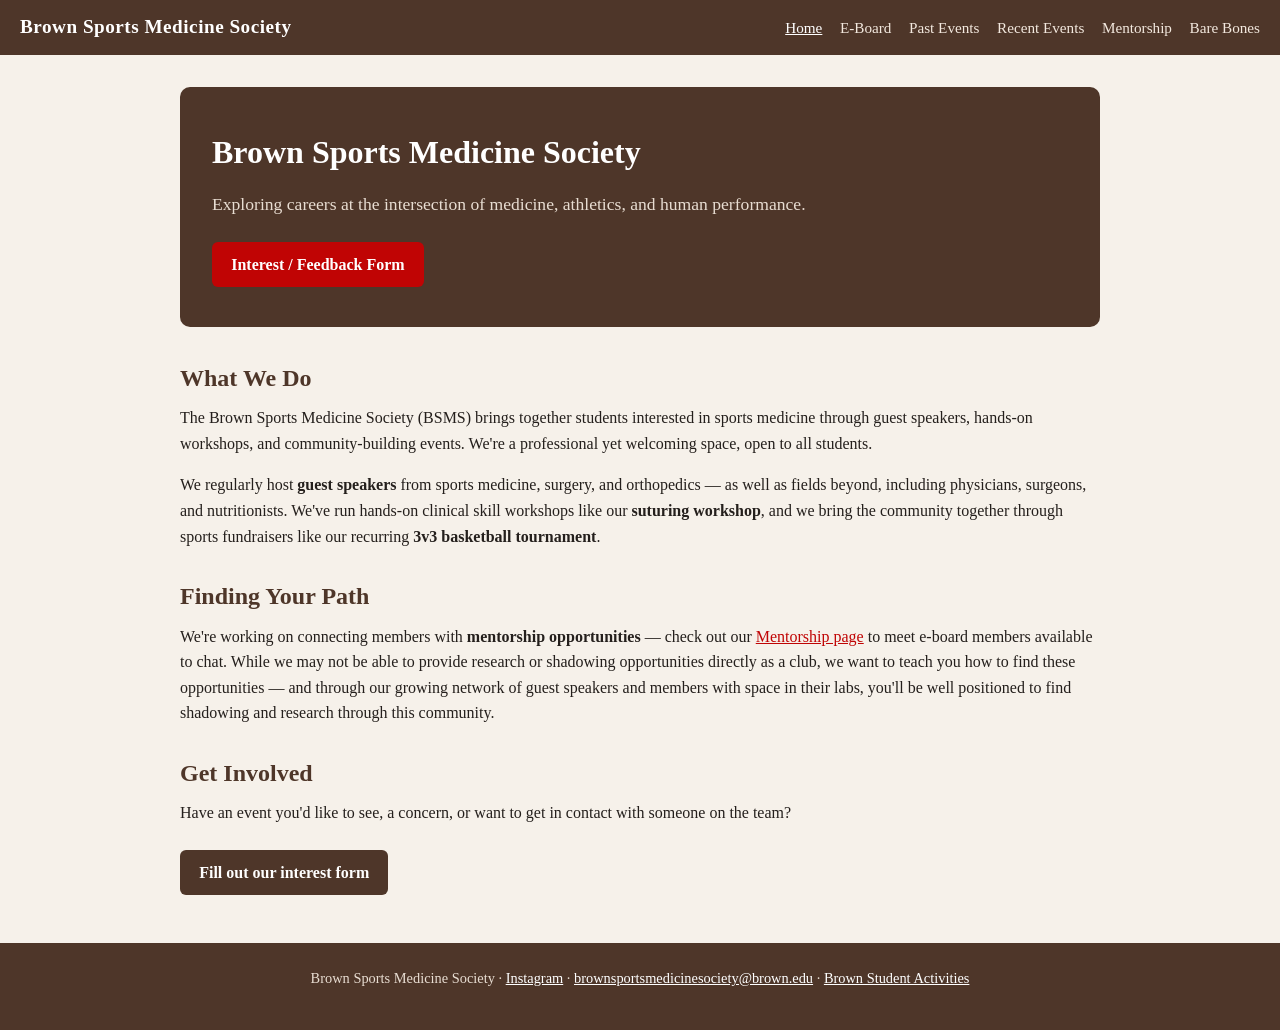
==== index.html @ 6d856916 "Initial BSMS website: spec + prototype (all 6 pages, placeholders)" ====
<!DOCTYPE html>
<html lang="en">
<head>
<meta charset="UTF-8">
<meta name="viewport" content="width=device-width, initial-scale=1.0">
<title>Brown Sports Medicine Society</title>
<link rel="stylesheet" href="css/style.css">
</head>
<body>
<header class="site">
  <div class="brand"><a href="index.html">Brown Sports Medicine Society</a></div>
  <nav class="main">
    <button class="toggle" aria-label="Menu">☰</button>
    <ul>
      <li><a href="index.html" class="active">Home</a></li>
      <li><a href="eboard.html">E-Board</a></li>
      <li><a href="past-events.html">Past Events</a></li>
      <li><a href="recent-events.html">Recent Events</a></li>
      <li><a href="mentorship.html">Mentorship</a></li>
      <li><a href="bare-bones.html">Bare Bones</a></li>
    </ul>
  </nav>
</header>

<main>
  <section class="hero">
    <h1>Brown Sports Medicine Society</h1>
    <p class="lede">Exploring careers at the intersection of medicine, athletics, and human performance.</p>
    <a class="btn" href="#TODO-interest-form">Interest / Feedback Form</a>
  </section>

  <h2>What We Do</h2>
  <p>The Brown Sports Medicine Society (BSMS) brings together students interested in sports medicine through guest speakers, hands-on workshops, and community-building events. We're a professional yet welcoming space, open to all students.</p>
  <p>We regularly host <strong>guest speakers</strong> from sports medicine, surgery, and orthopedics — as well as fields beyond, including physicians, surgeons, and nutritionists. We've run hands-on clinical skill workshops like our <strong>suturing workshop</strong>, and we bring the community together through sports fundraisers like our recurring <strong>3v3 basketball tournament</strong>.</p>

  <h2>Finding Your Path</h2>
  <p>We're working on connecting members with <strong>mentorship opportunities</strong> — check out our <a href="mentorship.html">Mentorship page</a> to meet e-board members available to chat. While we may not be able to provide research or shadowing opportunities directly as a club, we want to teach you how to find these opportunities — and through our growing network of guest speakers and members with space in their labs, you'll be well positioned to find shadowing and research through this community.</p>

  <h2>Get Involved</h2>
  <p>Have an event you'd like to see, a concern, or want to get in contact with someone on the team?</p>
  <a class="btn secondary" href="#TODO-interest-form">Fill out our interest form</a>
</main>

<footer class="site">
  <p>Brown Sports Medicine Society &middot;
     <a href="https://www.instagram.com/brownsportsmedicinesociety/">Instagram</a> &middot;
     <a href="mailto:brownsportsmedicinesociety@brown.edu">brownsportsmedicinesociety@brown.edu</a> &middot;
     <a href="https://studentactivities.brown.edu/organizations/sports-medicine-society-brown">Brown Student Activities</a>
  </p>
</footer>
<script src="js/main.js"></script>
</body>
</html>
---- css/style.css ----
/* Brown Sports Medicine Society — global styles */
:root {
  --brown: #4E3629;
  --red: #C00404;
  --cream: #F6F1EA;
  --ink: #241f1c;
  --muted: #6b625c;
}
* { box-sizing: border-box; margin: 0; padding: 0; }
body {
  font-family: Georgia, 'Times New Roman', serif;
  color: var(--ink);
  background: var(--cream);
  line-height: 1.6;
}
a { color: var(--red); }

/* Header / nav */
header.site {
  background: var(--brown);
  color: #fff;
  padding: 0.75rem 1.25rem;
  display: flex;
  align-items: center;
  justify-content: space-between;
  flex-wrap: wrap;
  gap: 0.5rem;
  position: sticky;
  top: 0;
  z-index: 10;
}
header.site .brand { font-size: 1.2rem; font-weight: bold; letter-spacing: 0.5px; }
header.site .brand a { color: #fff; text-decoration: none; }
nav.main button.toggle {
  display: none;
  background: none; border: 1px solid #fff; color: #fff;
  padding: 0.25rem 0.6rem; border-radius: 4px; font-size: 1rem; cursor: pointer;
}
nav.main ul { list-style: none; display: flex; gap: 1.1rem; flex-wrap: wrap; }
nav.main a { color: #f3e9df; text-decoration: none; font-size: 0.95rem; }
nav.main a:hover, nav.main a.active { color: #fff; text-decoration: underline; }
@media (max-width: 700px) {
  nav.main button.toggle { display: block; }
  nav.main ul { display: none; width: 100%; flex-direction: column; padding-top: 0.5rem; }
  nav.main ul.open { display: flex; }
}

/* Layout */
main { max-width: 960px; margin: 0 auto; padding: 2rem 1.25rem 3rem; }
h1 { color: var(--brown); font-size: 2rem; margin-bottom: 0.75rem; }
h2 { color: var(--brown); margin: 1.75rem 0 0.5rem; }
p { margin-bottom: 1rem; }
.lede { font-size: 1.1rem; color: var(--muted); }

.hero {
  background: var(--brown);
  color: #fff;
  border-radius: 10px;
  padding: 2.5rem 2rem;
  margin-bottom: 2rem;
}
.hero h1 { color: #fff; }
.hero .lede { color: #e8ddd2; }

.btn {
  display: inline-block;
  background: var(--red);
  color: #fff !important;
  padding: 0.6rem 1.2rem;
  border-radius: 6px;
  text-decoration: none;
  font-weight: bold;
  margin-top: 0.5rem;
}
.btn:hover { opacity: 0.9; }
.btn.secondary { background: var(--brown); }

/* Cards & grids */
.grid { display: grid; grid-template-columns: repeat(auto-fill, minmax(240px, 1fr)); gap: 1.25rem; margin-top: 1rem; }
.card {
  background: #fff;
  border: 1px solid #e2d8cd;
  border-radius: 8px;
  overflow: hidden;
  padding-bottom: 0.75rem;
}
.card img { width: 100%; height: 260px; object-fit: cover; display: block; cursor: pointer; }
.card .body { padding: 0.75rem 0.9rem 0; }
.card h3 { color: var(--brown); font-size: 1.05rem; margin-bottom: 0.25rem; }
.card p { font-size: 0.9rem; color: var(--muted); margin-bottom: 0.4rem; }
.placeholder-img {
  width: 100%; height: 260px;
  background: #ddd3c7;
  display: flex; align-items: center; justify-content: center;
  color: var(--muted); font-style: italic;
}
.todo { background: #fff8e1; border-left: 4px solid #d4a017; padding: 0.5rem 0.75rem; font-size: 0.85rem; color: #7a5d00; margin: 0.5rem 0.9rem 0; border-radius: 0 4px 4px 0; }

/* Event article blocks */
article.event {
  background: #fff;
  border: 1px solid #e2d8cd;
  border-radius: 8px;
  padding: 1.25rem 1.5rem;
  margin-top: 1.25rem;
}
article.event img.poster { max-width: 280px; width: 100%; border-radius: 6px; float: right; margin: 0 0 1rem 1.25rem; cursor: pointer; }
@media (max-width: 600px) { article.event img.poster { float: none; margin: 0 0 1rem; max-width: 100%; } }

/* Lightbox */
#lightbox {
  display: none; position: fixed; inset: 0;
  background: rgba(0,0,0,0.85); z-index: 100;
  align-items: center; justify-content: center; cursor: zoom-out;
}
#lightbox img { max-width: 92vw; max-height: 92vh; border-radius: 4px; }
#lightbox.open { display: flex; }

/* Footer */
footer.site {
  background: var(--brown);
  color: #e8ddd2;
  text-align: center;
  padding: 1.5rem 1rem;
  font-size: 0.9rem;
}
footer.site a { color: #fff; }
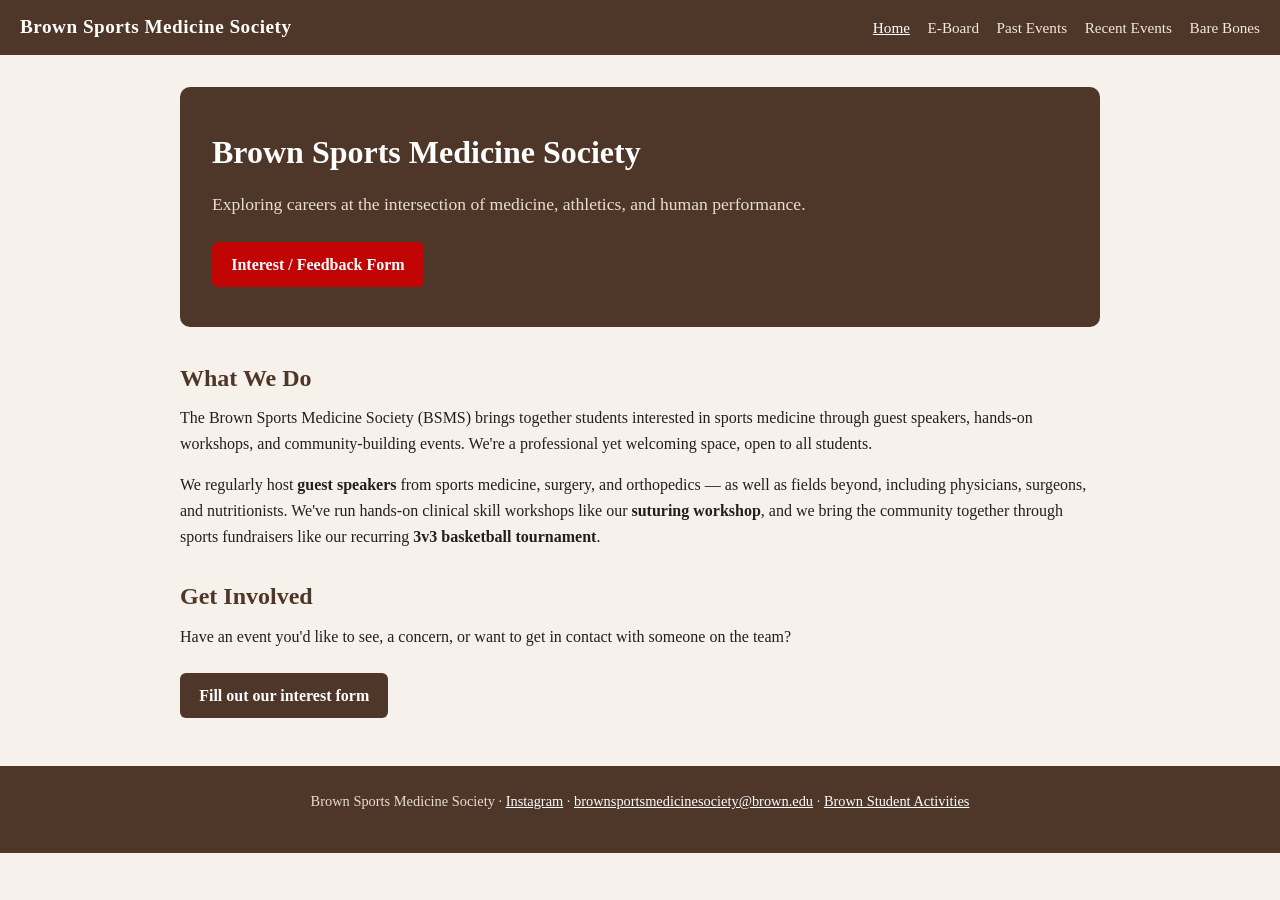
==== commit 22887b1a: "Remove mentorship page; Bare Bones now external nav link; wire interest form; date-order past events" ====
--- a/index.html
+++ b/index.html
@@ -16,8 +16,7 @@
       <li><a href="eboard.html">E-Board</a></li>
       <li><a href="past-events.html">Past Events</a></li>
       <li><a href="recent-events.html">Recent Events</a></li>
-      <li><a href="mentorship.html">Mentorship</a></li>
-      <li><a href="bare-bones.html">Bare Bones</a></li>
+      <li><a href="https://bear-bones.beehiiv.com/" target="_blank" rel="noopener">Bare Bones</a></li>
     </ul>
   </nav>
 </header>
@@ -26,19 +25,16 @@
   <section class="hero">
     <h1>Brown Sports Medicine Society</h1>
     <p class="lede">Exploring careers at the intersection of medicine, athletics, and human performance.</p>
-    <a class="btn" href="#TODO-interest-form">Interest / Feedback Form</a>
+    <a class="btn" href="https://docs.google.com/forms/d/e/1FAIpQLScDk9uIKMxv_40GBWXMDYG9fEyv0TfRWQ9txXXiVj0QrSvIRQ/viewform?usp=sharing&ouid=105178920758912337522">Interest / Feedback Form</a>
   </section>
 
   <h2>What We Do</h2>
   <p>The Brown Sports Medicine Society (BSMS) brings together students interested in sports medicine through guest speakers, hands-on workshops, and community-building events. We're a professional yet welcoming space, open to all students.</p>
   <p>We regularly host <strong>guest speakers</strong> from sports medicine, surgery, and orthopedics — as well as fields beyond, including physicians, surgeons, and nutritionists. We've run hands-on clinical skill workshops like our <strong>suturing workshop</strong>, and we bring the community together through sports fundraisers like our recurring <strong>3v3 basketball tournament</strong>.</p>
 
-  <h2>Finding Your Path</h2>
-  <p>We're working on connecting members with <strong>mentorship opportunities</strong> — check out our <a href="mentorship.html">Mentorship page</a> to meet e-board members available to chat. While we may not be able to provide research or shadowing opportunities directly as a club, we want to teach you how to find these opportunities — and through our growing network of guest speakers and members with space in their labs, you'll be well positioned to find shadowing and research through this community.</p>
-
   <h2>Get Involved</h2>
   <p>Have an event you'd like to see, a concern, or want to get in contact with someone on the team?</p>
-  <a class="btn secondary" href="#TODO-interest-form">Fill out our interest form</a>
+  <a class="btn secondary" href="https://docs.google.com/forms/d/e/1FAIpQLScDk9uIKMxv_40GBWXMDYG9fEyv0TfRWQ9txXXiVj0QrSvIRQ/viewform?usp=sharing&ouid=105178920758912337522">Fill out our interest form</a>
 </main>
 
 <footer class="site">
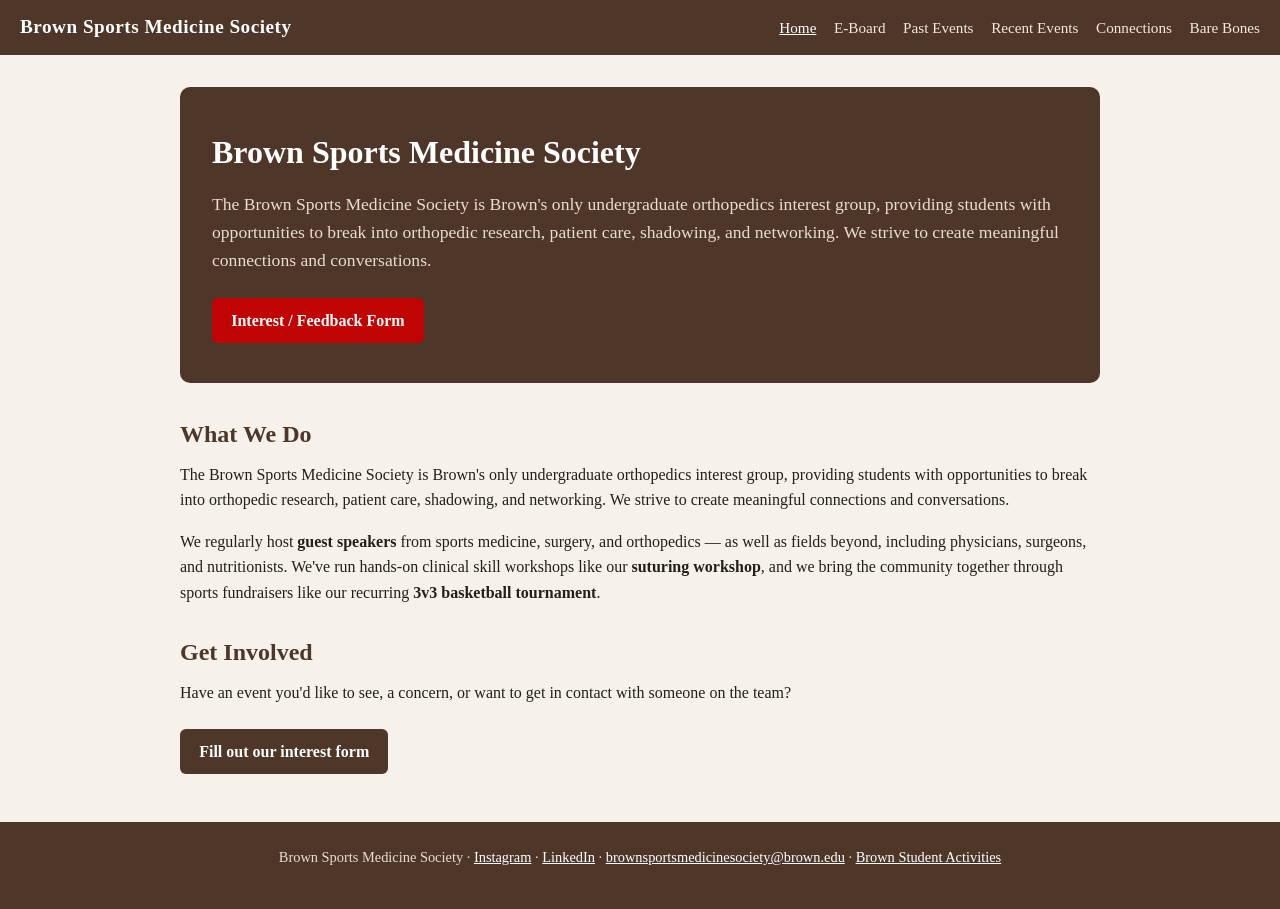
==== commit 1bcfe230: "New club description, LinkedIn link, Connections page (research/shadowing/volunteering)" ====
--- a/index.html
+++ b/index.html
@@ -16,6 +16,7 @@
       <li><a href="eboard.html">E-Board</a></li>
       <li><a href="past-events.html">Past Events</a></li>
       <li><a href="recent-events.html">Recent Events</a></li>
+      <li><a href="connections.html">Connections</a></li>
       <li><a href="https://bear-bones.beehiiv.com/" target="_blank" rel="noopener">Bare Bones</a></li>
     </ul>
   </nav>
@@ -24,12 +25,12 @@
 <main>
   <section class="hero">
     <h1>Brown Sports Medicine Society</h1>
-    <p class="lede">Exploring careers at the intersection of medicine, athletics, and human performance.</p>
+    <p class="lede">The Brown Sports Medicine Society is Brown's only undergraduate orthopedics interest group, providing students with opportunities to break into orthopedic research, patient care, shadowing, and networking. We strive to create meaningful connections and conversations.</p>
     <a class="btn" href="https://docs.google.com/forms/d/e/1FAIpQLScDk9uIKMxv_40GBWXMDYG9fEyv0TfRWQ9txXXiVj0QrSvIRQ/viewform?usp=sharing&ouid=105178920758912337522">Interest / Feedback Form</a>
   </section>
 
   <h2>What We Do</h2>
-  <p>The Brown Sports Medicine Society (BSMS) brings together students interested in sports medicine through guest speakers, hands-on workshops, and community-building events. We're a professional yet welcoming space, open to all students.</p>
+  <p>The Brown Sports Medicine Society is Brown's only undergraduate orthopedics interest group, providing students with opportunities to break into orthopedic research, patient care, shadowing, and networking. We strive to create meaningful connections and conversations.</p>
   <p>We regularly host <strong>guest speakers</strong> from sports medicine, surgery, and orthopedics — as well as fields beyond, including physicians, surgeons, and nutritionists. We've run hands-on clinical skill workshops like our <strong>suturing workshop</strong>, and we bring the community together through sports fundraisers like our recurring <strong>3v3 basketball tournament</strong>.</p>
 
   <h2>Get Involved</h2>
@@ -40,6 +41,7 @@
 <footer class="site">
   <p>Brown Sports Medicine Society &middot;
      <a href="https://www.instagram.com/brownsportsmedicinesociety/">Instagram</a> &middot;
+     <a href="https://www.linkedin.com/groups/40875009/" target="_blank" rel="noopener">LinkedIn</a> &middot;
      <a href="mailto:brownsportsmedicinesociety@brown.edu">brownsportsmedicinesociety@brown.edu</a> &middot;
      <a href="https://studentactivities.brown.edu/organizations/sports-medicine-society-brown">Brown Student Activities</a>
   </p>
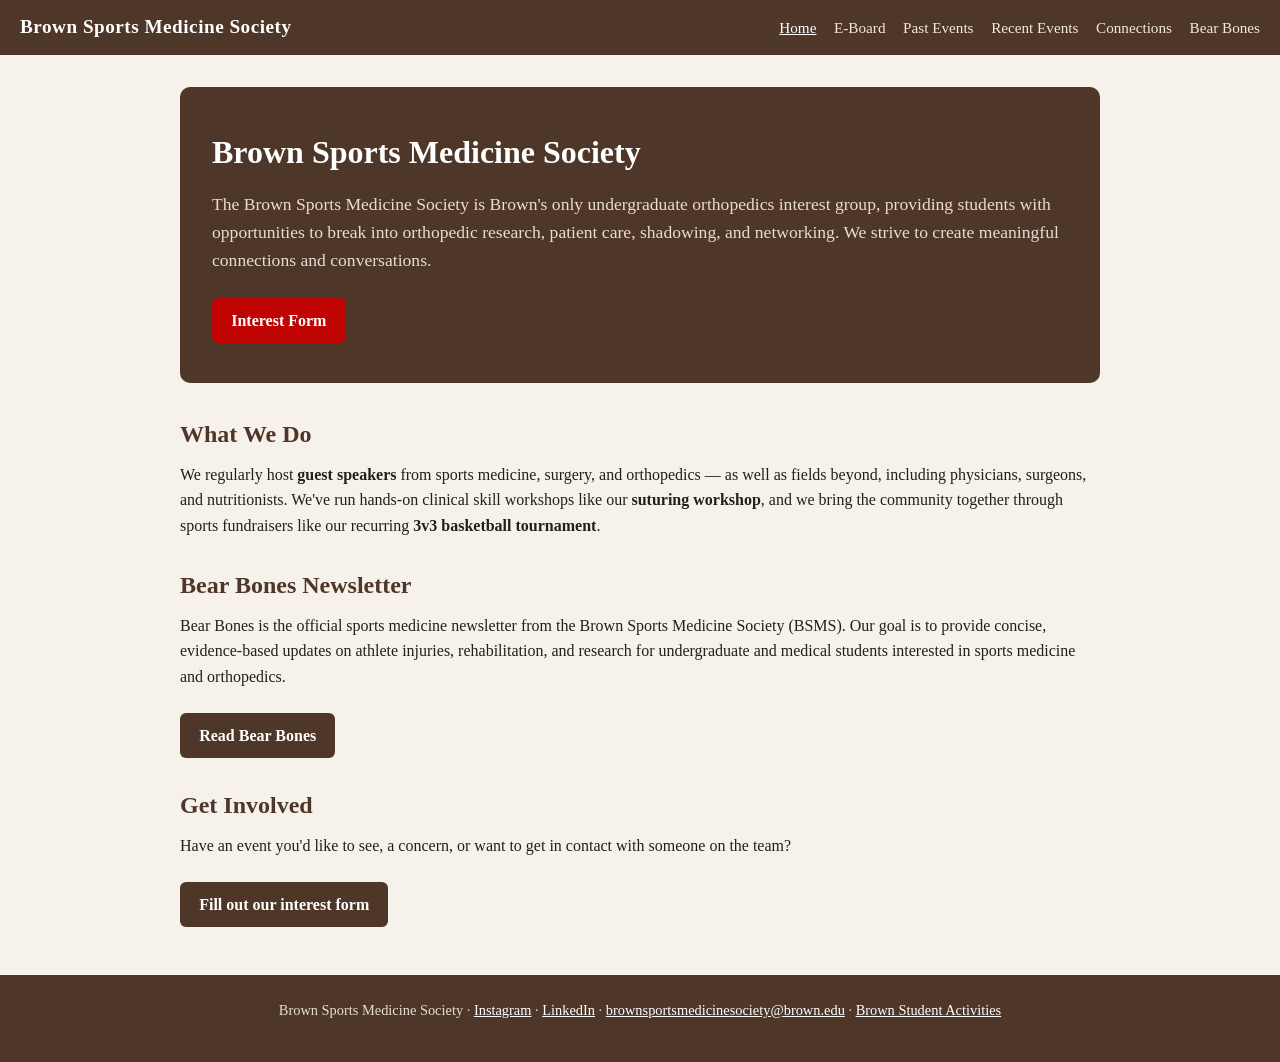
==== commit e4ce4289: "Rename interest form, dedupe homepage, Bear Bones rename + homepage section, publish Hulstyn recap" ====
--- a/index.html
+++ b/index.html
@@ -17,7 +17,7 @@
       <li><a href="past-events.html">Past Events</a></li>
       <li><a href="recent-events.html">Recent Events</a></li>
       <li><a href="connections.html">Connections</a></li>
-      <li><a href="https://bear-bones.beehiiv.com/" target="_blank" rel="noopener">Bare Bones</a></li>
+      <li><a href="https://bear-bones.beehiiv.com/" target="_blank" rel="noopener">Bear Bones</a></li>
     </ul>
   </nav>
 </header>
@@ -26,12 +26,15 @@
   <section class="hero">
     <h1>Brown Sports Medicine Society</h1>
     <p class="lede">The Brown Sports Medicine Society is Brown's only undergraduate orthopedics interest group, providing students with opportunities to break into orthopedic research, patient care, shadowing, and networking. We strive to create meaningful connections and conversations.</p>
-    <a class="btn" href="https://docs.google.com/forms/d/e/1FAIpQLScDk9uIKMxv_40GBWXMDYG9fEyv0TfRWQ9txXXiVj0QrSvIRQ/viewform?usp=sharing&ouid=105178920758912337522">Interest / Feedback Form</a>
+    <a class="btn" href="https://docs.google.com/forms/d/e/1FAIpQLScDk9uIKMxv_40GBWXMDYG9fEyv0TfRWQ9txXXiVj0QrSvIRQ/viewform?usp=sharing&ouid=105178920758912337522">Interest Form</a>
   </section>
 
   <h2>What We Do</h2>
-  <p>The Brown Sports Medicine Society is Brown's only undergraduate orthopedics interest group, providing students with opportunities to break into orthopedic research, patient care, shadowing, and networking. We strive to create meaningful connections and conversations.</p>
   <p>We regularly host <strong>guest speakers</strong> from sports medicine, surgery, and orthopedics — as well as fields beyond, including physicians, surgeons, and nutritionists. We've run hands-on clinical skill workshops like our <strong>suturing workshop</strong>, and we bring the community together through sports fundraisers like our recurring <strong>3v3 basketball tournament</strong>.</p>
+
+  <h2>Bear Bones Newsletter</h2>
+  <p>Bear Bones is the official sports medicine newsletter from the Brown Sports Medicine Society (BSMS). Our goal is to provide concise, evidence-based updates on athlete injuries, rehabilitation, and research for undergraduate and medical students interested in sports medicine and orthopedics.</p>
+  <a class="btn secondary" href="https://bear-bones.beehiiv.com/" target="_blank" rel="noopener">Read Bear Bones</a>
 
   <h2>Get Involved</h2>
   <p>Have an event you'd like to see, a concern, or want to get in contact with someone on the team?</p>
